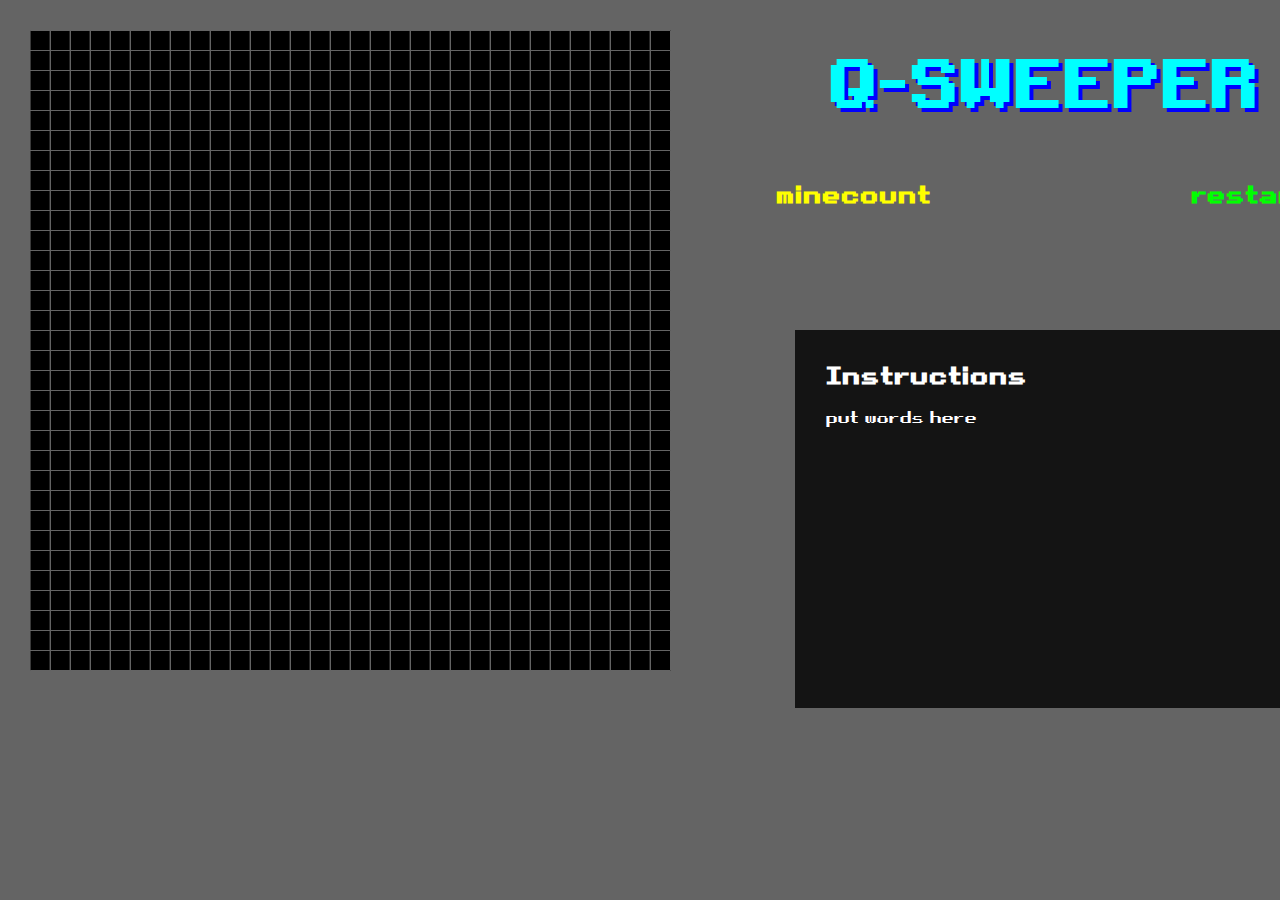
==== index.html @ ca7f30e7 "Merge branch 'main' of https://github.com/pandahya/qjam-entangled" ====
<!DOCTYPE html><html><head>
  <script src="p5.min.js"></script>
  <script src="p5.dom.min.js"></script>
  <script src="p5.sound.min.js"></script>
  <link rel="stylesheet" type="text/css" href="style.css">
  <meta charset="utf-8">
</head>

<body>
  <script src="sketch.js"></script>
  <script src="cell.js"></script>
  <script src="entangled.js"></script>

  <h1>Q-SWEEPER</h1>
  <div id='submenu'>
    <h2 id='minecount'>minecount</h2>
    <h2 id='restart'>restart</h2>
  </div>
  <div id='info-box'>
    <h2 id='info'>Instructions</h2>
    <p>
      put words here
    </p>
  </div>
    
  
</body></html>
---- style.css ----
@font-face {
  font-family: 'retro_gamingregular';
  src: url('assets/webfont-kit/retro_gaming-webfont.woff2') format('woff2'),
       url('assets/webfont-kit/retro_gaming-webfont.woff') format('woff');
  font-weight: normal;
  font-style: normal;

}
html, body {
  margin: 0;
  padding: 0;
  background: rgb(100,100,100);
  font-family: 'retro_gamingregular';
}
body{
  display: grid;
  grid: 0.3fr 0.3fr 1fr / 765px 552px;

}
h1{
  color: cyan;
  text-shadow: 4px 4px 0px blue;
  font-size: 4em;
  text-align: center;
  grid-column: 2 / 3;
  grid-row: 1 / 2;
}
h1:hover{
  color: blue;
  text-shadow: 4px 4px 0px cyan;
}
h2{
  grid-column: 2 / 3;
  grid-row: 2 / 3;
  margin: 10px;
}
p{
  color: white;
}
#defaultCanvas0 {
  display: block;
  margin: 30px;
  grid-column: 1 / 2;
  grid-row: 1 / 4;
}
#submenu{
  display: grid;
  grid: 0.4fr 1fr / 1fr 1fr;
}
#minecount{
  color: yellow;
  grid-column: 1 / 2;
  grid-row: 1 / 2;
}
#restart{
  color: rgb(0,255,0);
  text-align: right;
  grid-column: 2 / 3;
  grid-row: 1 / 2;
}
#info-box{
  background-color: rgb(20,20,20);
  margin: 30px;
  padding: 30px;
  grid-column: 2 / 3;
  grid-row: 3 / 4;
}
#info-box h2{
  margin: 0px;
}
#info{
  color:white;
}
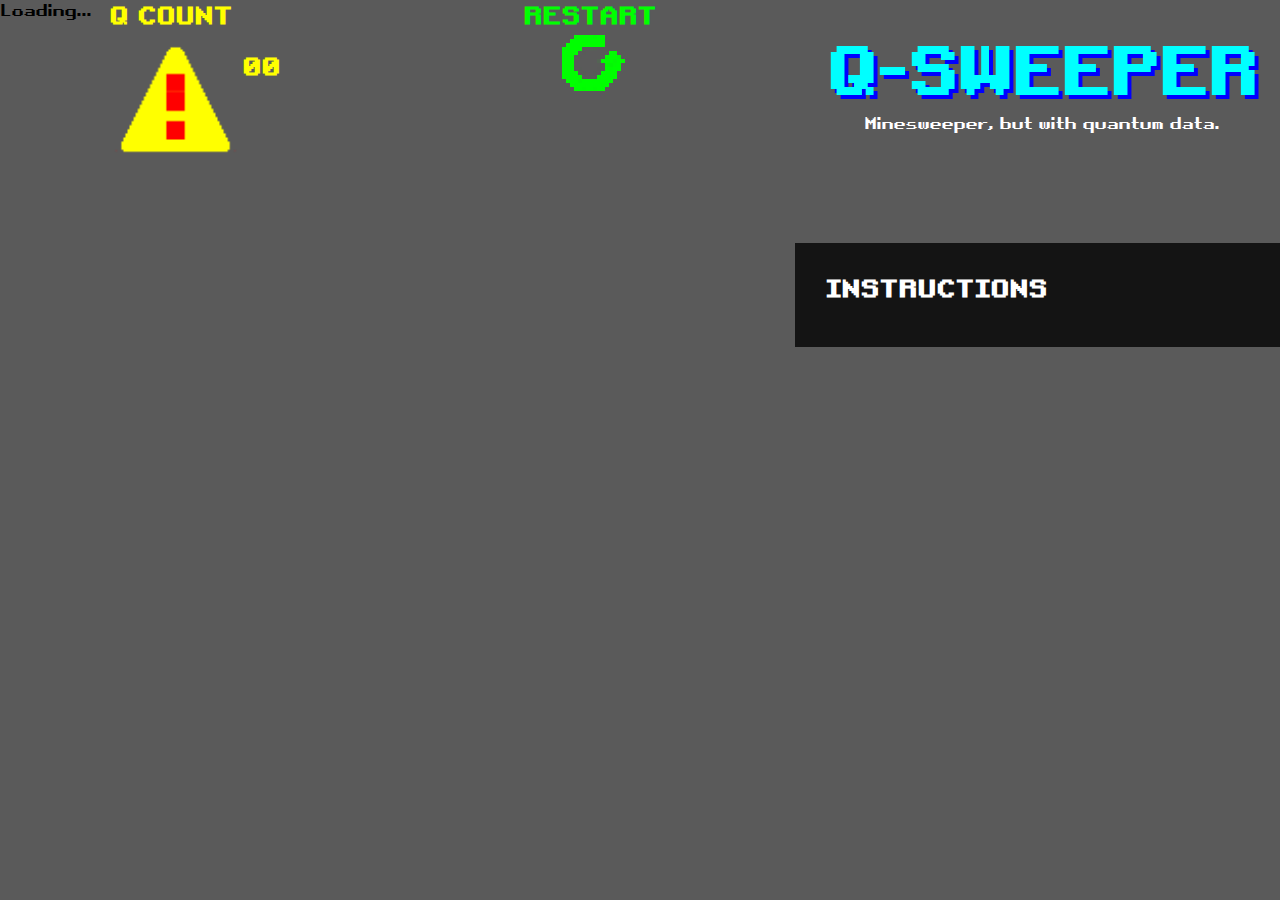
==== commit a81450c6: "Merge branch 'main' of https://github.com/pandahya/qjam-entangled" ====
--- a/index.html
+++ b/index.html
@@ -11,16 +11,24 @@
   <script src="cell.js"></script>
   <script src="entangled.js"></script>
 
-  <h1>Q-SWEEPER</h1>
+  <div id='title'>
+    <h1><a href='https://github.com/pandahya/qjam-entangled' target="_blank" rel="noopener noreferrer">Q-SWEEPER</a></h1>
+    <p>
+      Minesweeper, but with quantum data.
+    </p>
+  </div> 
   <div id='submenu'>
-    <h2 id='minecount'>minecount</h2>
-    <h2 id='restart'>restart</h2>
+    <h2 id='qcount'>Q COUNT</h2>
+    <div id='qcount-display'>
+      <img id='qcount-icon' src='assets/Q-Jam/mine_count.png' alt= "icon for the q count" title="q count icon"/>
+      <h2 id='qcount-num'>00</h2>
+    </div>
+    <h2 id='restart'>RESTART</h2>
+    <img id="restart-icon" src='assets/Q-Jam/restart_button.png'/>
   </div>
   <div id='info-box'>
-    <h2 id='info'>Instructions</h2>
-    <p>
-      put words here
-    </p>
+    <h2 id='info'>INSTRUCTIONS</h2>
+    
   </div>
     
   
--- a/style.css
+++ b/style.css
@@ -10,7 +10,7 @@
 html, body {
   margin: 0;
   padding: 0;
-  background: rgb(100,100,100);
+  background: rgb(90,90,90);
   font-family: 'retro_gamingregular';
 }
 body{
@@ -18,25 +18,23 @@
   grid: 0.3fr 0.3fr 1fr / 765px 552px;
 
 }
+
 h1{
-  color: cyan;
-  text-shadow: 4px 4px 0px blue;
   font-size: 4em;
-  text-align: center;
-  grid-column: 2 / 3;
-  grid-row: 1 / 2;
-}
-h1:hover{
-  color: blue;
-  text-shadow: 4px 4px 0px cyan;
-}
-h2{
-  grid-column: 2 / 3;
-  grid-row: 2 / 3;
-  margin: 10px;
+  margin: 0px;
 }
 p{
   color: white;
+}
+a:link,a:visited{
+  color: cyan;
+  text-shadow: 4px 4px 0px blue;
+  text-decoration: none;
+}
+a:hover{
+  color: blue;
+  text-shadow: 4px 4px 0px cyan;
+  text-decoration: none;
 }
 #defaultCanvas0 {
   display: block;
@@ -44,20 +42,46 @@
   grid-column: 1 / 2;
   grid-row: 1 / 4;
 }
+#title{
+  text-align: center;
+  grid-column: 2 / 3;
+  grid-row: 1 / 2;
+  padding: 30px;
+}
+#title p{
+  margin: 0px;
+}
 #submenu{
   display: grid;
-  grid: 0.4fr 1fr / 1fr 1fr;
+  grid: 0.2fr 1fr / 0.5fr 1fr 0.5fr 1fr 0.5fr;
 }
-#minecount{
+#qcount{
   color: yellow;
-  grid-column: 1 / 2;
+  margin:0px;
+  grid-column: 2 / 3;
   grid-row: 1 / 2;
+}
+#qcount-display{
+  display: flex;
+  justify-content: flex-start;
+  grid-column: 2 / 3;
+  grid-row: 2 / 3;
+}
+#qcount-display h2{
+  color: yellow;
 }
 #restart{
   color: rgb(0,255,0);
+  margin:0px;
   text-align: right;
-  grid-column: 2 / 3;
+  grid-column: 4 / 5;
   grid-row: 1 / 2;
+}
+#restart-icon{
+  grid-column: 4 / 5;
+  grid-row: 2 / 3;
+  margin-left: auto;
+  margin-right: 30px;
 }
 #info-box{
   background-color: rgb(20,20,20);
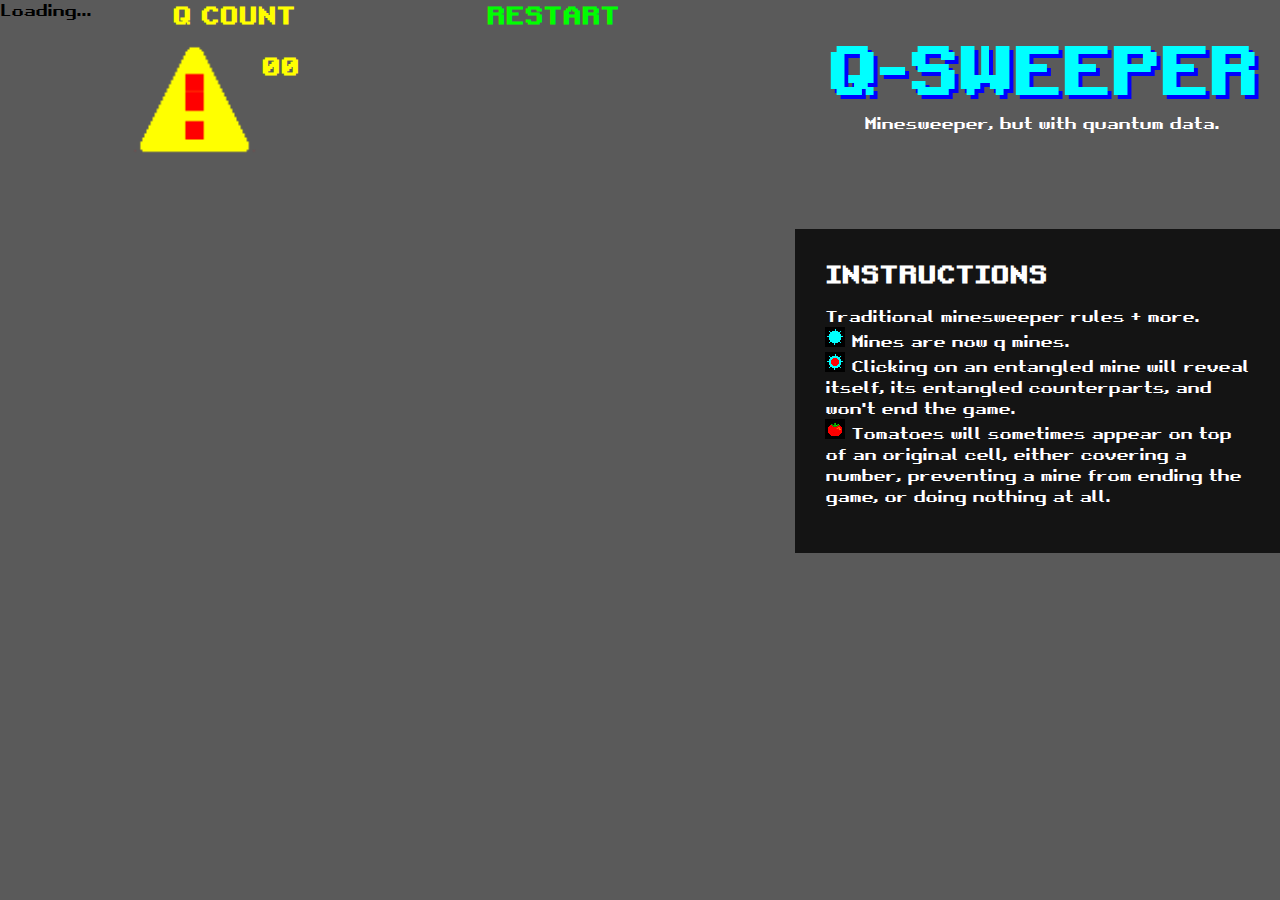
==== commit 2d752fbd: "html/css" ====
--- a/index.html
+++ b/index.html
@@ -24,10 +24,20 @@
       <h2 id='qcount-num'>00</h2>
     </div>
     <h2 id='restart'>RESTART</h2>
-    <img id="restart-icon" src='assets/Q-Jam/restart_button.png'/>
+    <div id="restart-icon" onlick="setup()"></div>
   </div>
   <div id='info-box'>
     <h2 id='info'>INSTRUCTIONS</h2>
+    <p>
+      Traditional minesweeper rules + more.
+      <br>
+      <img src='assets/Q-Jam/mine2.jpg' alt="mine icon" title="mine"/> Mines are now q mines.
+      <br>
+      <img src='assets/Q-Jam/entangle_mine2.jpg' alt="entangled mine icon" title="entangled mine"/> Clicking on an <span>entangled mine</span> will reveal itself, its entangled counterparts, and won't end the game.
+      <br>
+      <img src='assets/Q-Jam/tomato2.jpg' alt="tomato icon" title="tomato"/>
+      Tomatoes will sometimes appear on top of an original cell, either covering a number, preventing a mine from ending the game, or doing nothing at all.
+    </p>
     
   </div>
     
--- a/style.css
+++ b/style.css
@@ -53,10 +53,11 @@
 }
 #submenu{
   display: grid;
-  grid: 0.2fr 1fr / 0.5fr 1fr 0.5fr 1fr 0.5fr;
+  grid: 0.2fr 1fr / 0.6fr 1fr 0.5fr 1fr 0.5fr;
 }
 #qcount{
   color: yellow;
+  text-align: center;
   margin:0px;
   grid-column: 2 / 3;
   grid-row: 1 / 2;
@@ -73,15 +74,14 @@
 #restart{
   color: rgb(0,255,0);
   margin:0px;
-  text-align: right;
+  text-align: center;
   grid-column: 4 / 5;
   grid-row: 1 / 2;
 }
 #restart-icon{
   grid-column: 4 / 5;
   grid-row: 2 / 3;
-  margin-left: auto;
-  margin-right: 30px;
+  margin: auto;
 }
 #info-box{
   background-color: rgb(20,20,20);
@@ -93,6 +93,9 @@
 #info-box h2{
   margin: 0px;
 }
+#info-box img{
+  display: inline;
+}
 #info{
   color:white;
 }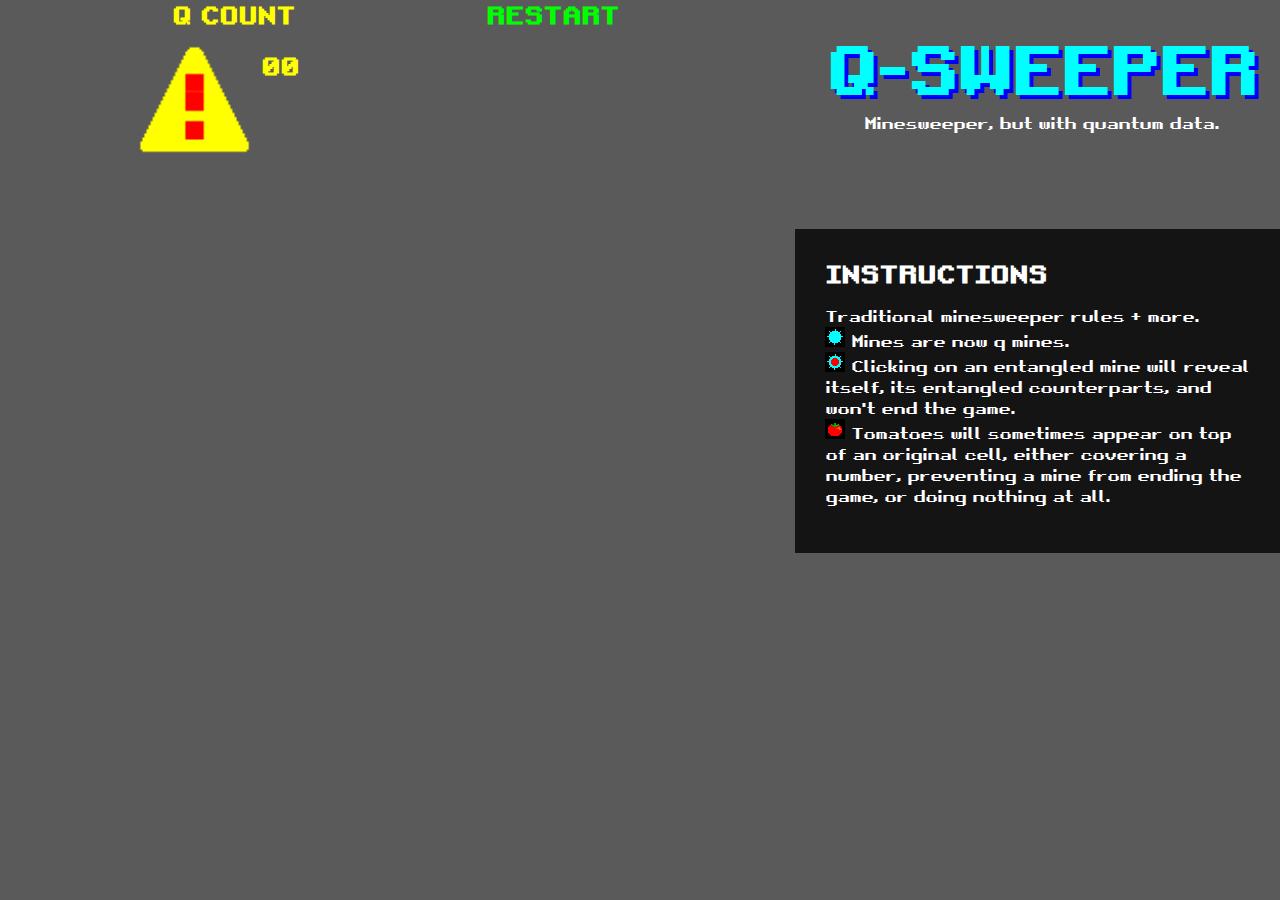
==== commit 3394e6b3: "Merge branch 'main' of https://github.com/pandahya/qjam-entangled" ====
--- a/index.html
+++ b/index.html
@@ -7,9 +7,11 @@
 </head>
 
 <body>
+  
   <script src="sketch.js"></script>
   <script src="cell.js"></script>
   <script src="entangled.js"></script>
+  
 
   <div id='title'>
     <h1><a href='https://github.com/pandahya/qjam-entangled' target="_blank" rel="noopener noreferrer">Q-SWEEPER</a></h1>
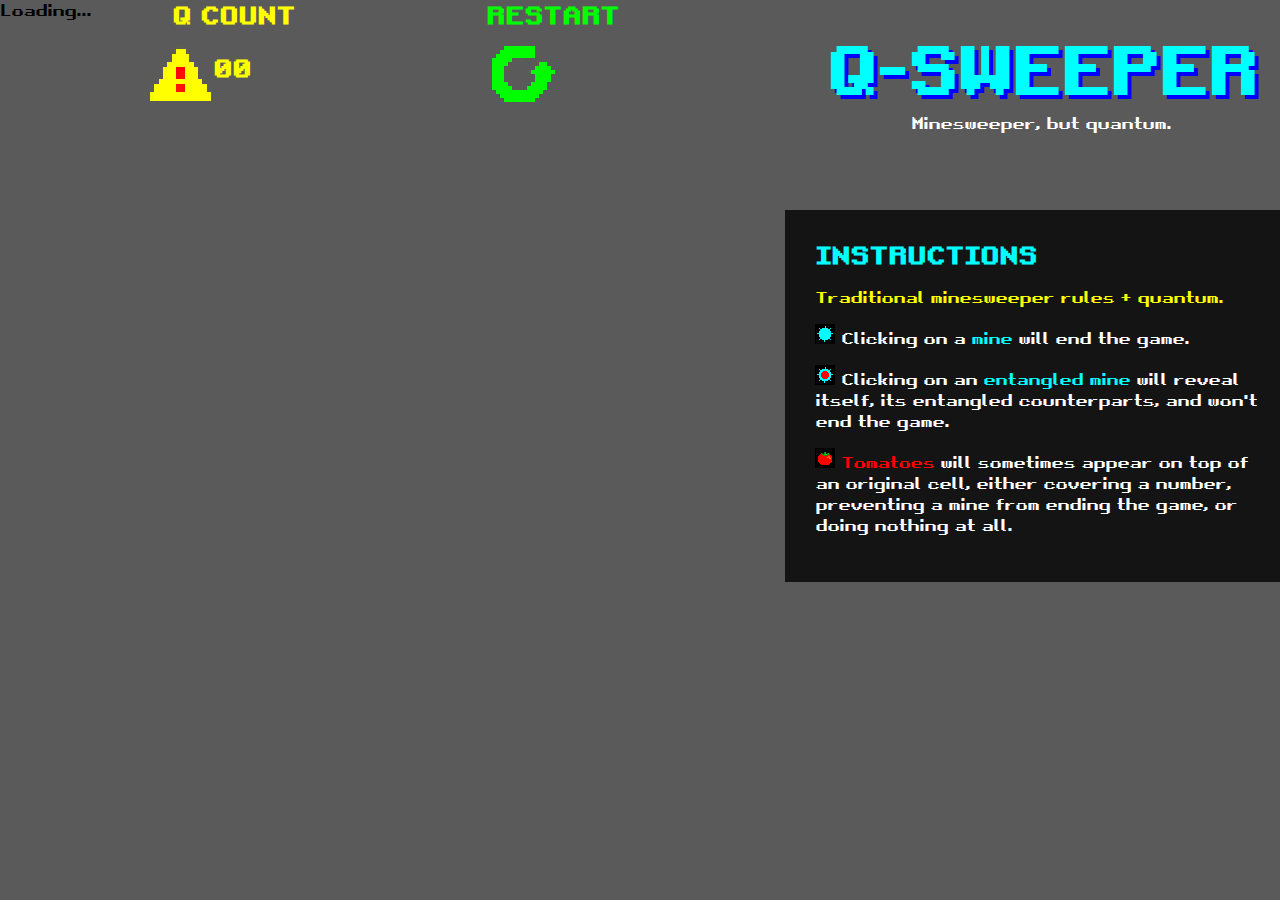
==== commit abda1500: "Merge branch 'main' of https://github.com/pandahya/qjam-entangled" ====
--- a/index.html
+++ b/index.html
@@ -16,29 +16,36 @@
   <div id='title'>
     <h1><a href='https://github.com/pandahya/qjam-entangled' target="_blank" rel="noopener noreferrer">Q-SWEEPER</a></h1>
     <p>
-      Minesweeper, but with quantum data.
+      Minesweeper, but quantum.
     </p>
   </div> 
   <div id='submenu'>
     <h2 id='qcount'>Q COUNT</h2>
     <div id='qcount-display'>
-      <img id='qcount-icon' src='assets/Q-Jam/mine_count.png' alt= "icon for the q count" title="q count icon"/>
+      <img id='qcount-icon' src='assets/Q-Jam/mine_count2.png' alt= "icon for the q count" title="q count icon"/>
       <h2 id='qcount-num'>00</h2>
     </div>
     <h2 id='restart'>RESTART</h2>
-    <div id="restart-icon" onlick="setup()"></div>
+    <div id="restart-icon" onlick="restart()"></div>
+    <script>
+    function restart(){
+      console.log('hi');
+    }</script>
   </div>
   <div id='info-box'>
     <h2 id='info'>INSTRUCTIONS</h2>
-    <p>
-      Traditional minesweeper rules + more.
-      <br>
-      <img src='assets/Q-Jam/mine2.jpg' alt="mine icon" title="mine"/> Mines are now q mines.
-      <br>
+    <p id="info-0">
+      Traditional minesweeper rules + quantum.
+    </p>
+    <p id="info-1">
+      <img src='assets/Q-Jam/mine2.jpg' alt="mine icon" title="mine"/> Clicking on a <span>mine</span> will end the game.
+    </p>
+    <p id="info-2">
       <img src='assets/Q-Jam/entangle_mine2.jpg' alt="entangled mine icon" title="entangled mine"/> Clicking on an <span>entangled mine</span> will reveal itself, its entangled counterparts, and won't end the game.
-      <br>
+    </p>
+    <p id="info-3">
       <img src='assets/Q-Jam/tomato2.jpg' alt="tomato icon" title="tomato"/>
-      Tomatoes will sometimes appear on top of an original cell, either covering a number, preventing a mine from ending the game, or doing nothing at all.
+      <span>Tomatoes</span> will sometimes appear on top of an original cell, either covering a number, preventing a mine from ending the game, or doing nothing at all.
     </p>
     
   </div>
--- a/style.css
+++ b/style.css
@@ -12,13 +12,12 @@
   padding: 0;
   background: rgb(90,90,90);
   font-family: 'retro_gamingregular';
+  overflow:hidden;
 }
 body{
   display: grid;
-  grid: 0.3fr 0.3fr 1fr / 765px 552px;
-
+  grid: 0.3fr 0.25fr 0.8fr / 765px 552px;
 }
-
 h1{
   font-size: 4em;
   margin: 0px;
@@ -53,7 +52,7 @@
 }
 #submenu{
   display: grid;
-  grid: 0.2fr 1fr / 0.6fr 1fr 0.5fr 1fr 0.5fr;
+  grid: 0.2fr 0.5fr / 0.6fr 1fr 0.5fr 1fr 0.5fr;
 }
 #qcount{
   color: yellow;
@@ -71,6 +70,12 @@
 #qcount-display h2{
   color: yellow;
 }
+#qcount-icon{
+  display: inline;
+  width:65px;
+  height: 65px;
+  padding: 10px 0px 0px 20px;
+}
 #restart{
   color: rgb(0,255,0);
   margin:0px;
@@ -79,13 +84,16 @@
   grid-row: 1 / 2;
 }
 #restart-icon{
+  background:url("assets/Q-Jam/restart_button.png") no-repeat 45px 9px;
   grid-column: 4 / 5;
   grid-row: 2 / 3;
-  margin: auto;
+}
+#restart-icon:active{
+  background:url("assets/Q-Jam/restart_button_rotated.png") no-repeat 41px 5px;
 }
 #info-box{
   background-color: rgb(20,20,20);
-  margin: 30px;
+  margin: 20px;
   padding: 30px;
   grid-column: 2 / 3;
   grid-row: 3 / 4;
@@ -97,5 +105,17 @@
   display: inline;
 }
 #info{
-  color:white;
+  color:cyan;
+}
+#info-0{
+  color: yellow;
+}
+#info-1 span{
+  color: cyan;
+}
+#info-2 span{
+  color: cyan;
+}
+#info-3 span{
+  color: red;
 }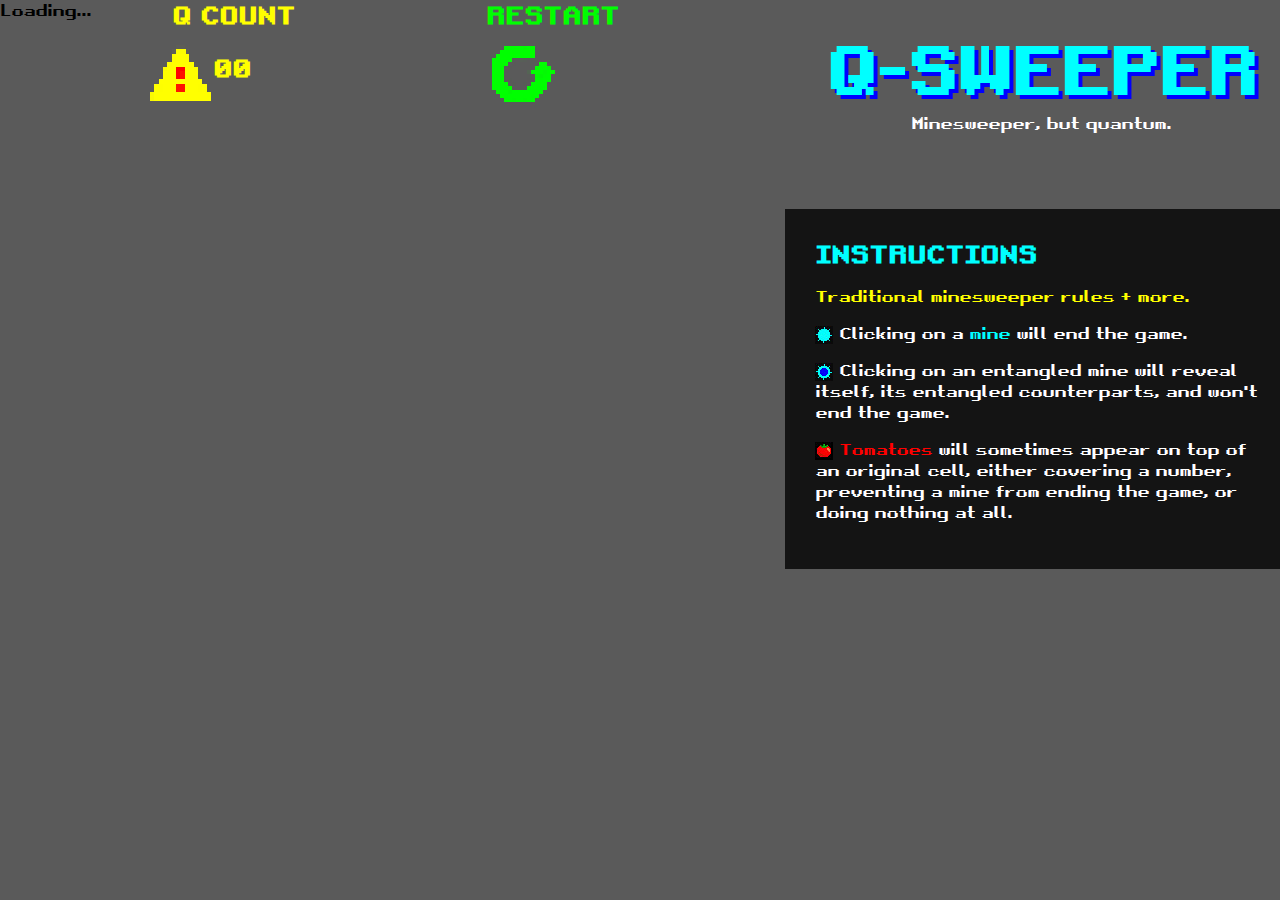
==== commit 6a0c96fb: "sounds added" ====
--- a/index.html
+++ b/index.html
@@ -7,7 +7,7 @@
 </head>
 
 <body>
-  
+  <!-- <script src="path/to/p5.sound.js"></script> -->
   <script src="sketch.js"></script>
   <script src="cell.js"></script>
   <script src="entangled.js"></script>
@@ -26,16 +26,12 @@
       <h2 id='qcount-num'>00</h2>
     </div>
     <h2 id='restart'>RESTART</h2>
-    <div id="restart-icon" onlick="restart()"></div>
-    <script>
-    function restart(){
-      console.log('hi');
-    }</script>
+    <div id="restart-icon" onlick="setup()"></div>
   </div>
   <div id='info-box'>
     <h2 id='info'>INSTRUCTIONS</h2>
     <p id="info-0">
-      Traditional minesweeper rules + quantum.
+      Traditional minesweeper rules + more.
     </p>
     <p id="info-1">
       <img src='assets/Q-Jam/mine2.jpg' alt="mine icon" title="mine"/> Clicking on a <span>mine</span> will end the game.
--- a/style.css
+++ b/style.css
@@ -1,36 +1,36 @@
-
 @font-face {
-  font-family: 'retro_gamingregular';
-  src: url('assets/webfont-kit/retro_gaming-webfont.woff2') format('woff2'),
-       url('assets/webfont-kit/retro_gaming-webfont.woff') format('woff');
+  font-family: "retro_gamingregular";
+  src: url("assets/webfont-kit/retro_gaming-webfont.woff2") format("woff2"),
+    url("assets/webfont-kit/retro_gaming-webfont.woff") format("woff");
   font-weight: normal;
   font-style: normal;
-
 }
-html, body {
+html,
+body {
   margin: 0;
   padding: 0;
-  background: rgb(90,90,90);
-  font-family: 'retro_gamingregular';
-  overflow:hidden;
+  background: rgb(90, 90, 90);
+  font-family: "retro_gamingregular";
+  overflow: hidden;
 }
-body{
+body {
   display: grid;
   grid: 0.3fr 0.25fr 0.8fr / 765px 552px;
 }
-h1{
+h1 {
   font-size: 4em;
   margin: 0px;
 }
-p{
+p {
   color: white;
 }
-a:link,a:visited{
+a:link,
+a:visited {
   color: cyan;
   text-shadow: 4px 4px 0px blue;
   text-decoration: none;
 }
-a:hover{
+a:hover {
   color: blue;
   text-shadow: 4px 4px 0px cyan;
   text-decoration: none;
@@ -41,81 +41,120 @@
   grid-column: 1 / 2;
   grid-row: 1 / 4;
 }
-#title{
+#title {
   text-align: center;
   grid-column: 2 / 3;
   grid-row: 1 / 2;
   padding: 30px;
 }
-#title p{
+#title p {
   margin: 0px;
 }
-#submenu{
+#submenu {
   display: grid;
   grid: 0.2fr 0.5fr / 0.6fr 1fr 0.5fr 1fr 0.5fr;
 }
-#qcount{
+#qcount {
   color: yellow;
   text-align: center;
-  margin:0px;
+  margin: 0px;
   grid-column: 2 / 3;
   grid-row: 1 / 2;
 }
-#qcount-display{
+#qcount-display {
   display: flex;
   justify-content: flex-start;
   grid-column: 2 / 3;
   grid-row: 2 / 3;
 }
-#qcount-display h2{
+#qcount-display h2 {
   color: yellow;
 }
-#qcount-icon{
+#qcount-icon {
   display: inline;
-  width:65px;
+  width: 65px;
   height: 65px;
   padding: 10px 0px 0px 20px;
 }
-#restart{
-  color: rgb(0,255,0);
-  margin:0px;
+#restart {
+  color: rgb(0, 255, 0);
+  margin: 0px;
   text-align: center;
   grid-column: 4 / 5;
   grid-row: 1 / 2;
 }
-#restart-icon{
-  background:url("assets/Q-Jam/restart_button.png") no-repeat 45px 9px;
+#restart-icon {
+  background: url("assets/Q-Jam/restart_button.png") no-repeat 45px 9px;
   grid-column: 4 / 5;
   grid-row: 2 / 3;
 }
-#restart-icon:active{
-  background:url("assets/Q-Jam/restart_button_rotated.png") no-repeat 41px 5px;
+#restart-icon:active {
+  background: url("assets/Q-Jam/restart_button_rotated.png") no-repeat 41px 5px;
 }
-#info-box{
-  background-color: rgb(20,20,20);
+#info-box {
+  background-color: rgb(20, 20, 20);
   margin: 20px;
   padding: 30px;
   grid-column: 2 / 3;
   grid-row: 3 / 4;
 }
-#info-box h2{
+#info-box h2 {
   margin: 0px;
 }
-#info-box img{
+#info-box img {
   display: inline;
+  vertical-align: text-bottom;
 }
-#info{
-  color:cyan;
+#info {
+  color: cyan;
 }
-#info-0{
+#info-0 {
   color: yellow;
 }
-#info-1 span{
+#info-0 span {
+  animation-name: quantCol;
+  animation-duration: 4s;
+  animation-iteration-count: infinite;
+}
+#info-1 span {
   color: cyan;
 }
-#info-2 span{
-  color: cyan;
+#info-2 span {
+  animation-name: altCol;
+  animation-duration: 4s;
+  animation-iteration-count: infinite;
 }
-#info-3 span{
+#info-3 span {
   color: red;
-}+}
+@keyframes altCol {
+  0% {
+    color: red;
+  }
+  50% {
+    color: cyan;
+  }
+  100% {
+    color: red;
+  }
+}
+@keyframes quantCol {
+  0% {
+    color: red;
+  }
+  20% {
+    color: orange;
+  }
+  40% {
+    color: lightgreen;
+  }
+  60% {
+    color: cyan;
+  }
+  80% {
+    color: blue;
+  }
+  100% {
+    color: violet;
+  }
+}
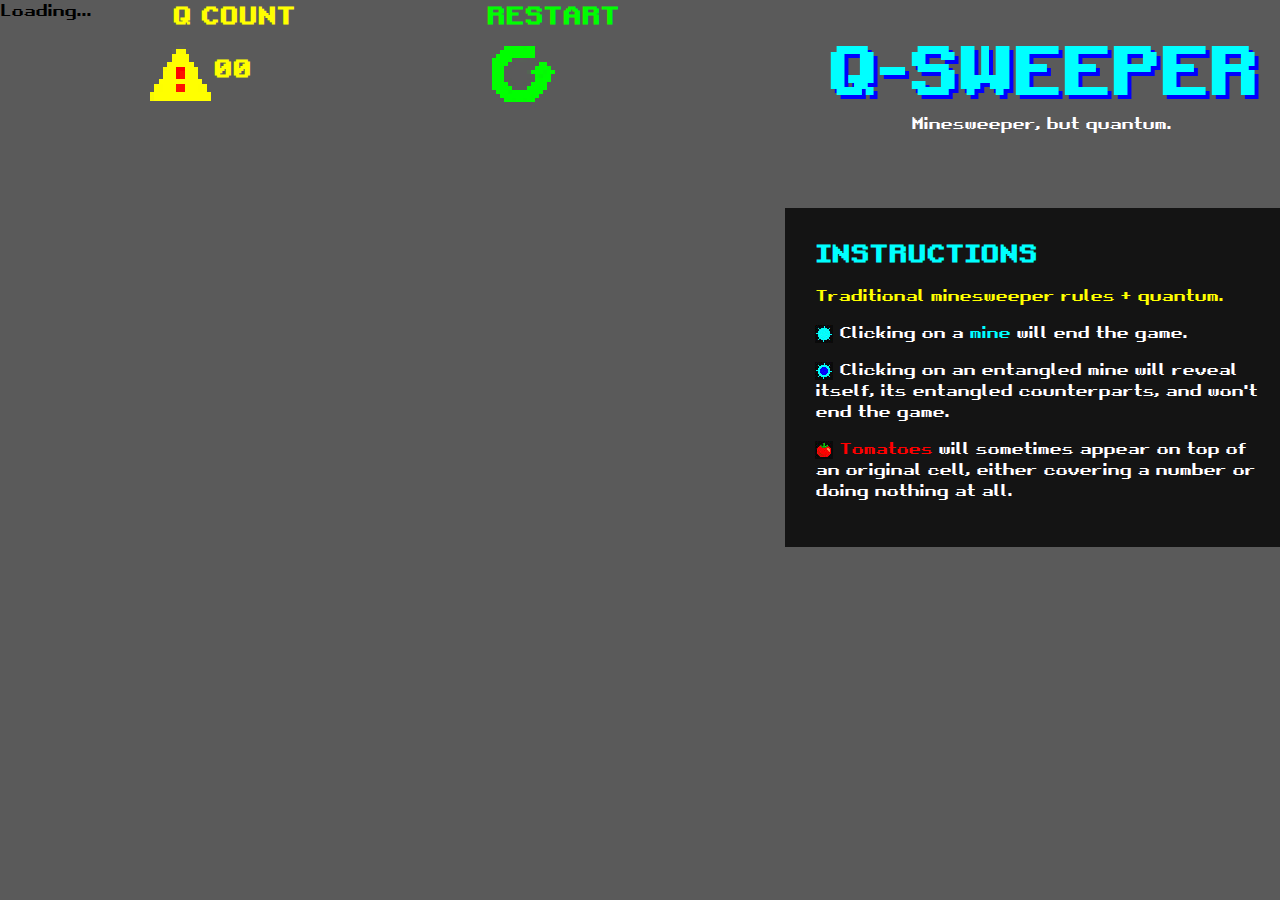
==== commit 3fc6b828: "update text" ====
--- a/index.html
+++ b/index.html
@@ -26,13 +26,16 @@
       <h2 id='qcount-num'>00</h2>
     </div>
     <h2 id='restart'>RESTART</h2>
-    <div id="restart-icon" onlick="setup()"></div>
+    <div id="restart-icon" onclick="location.reload(true)"></div>
+    <script>
+    function restart(){
+      console.log('hi');
+    }</script>
   </div>
   <div id='info-box'>
     <h2 id='info'>INSTRUCTIONS</h2>
     <p id="info-0">
-      Traditional minesweeper rules + more.
-    </p>
+      Traditional minesweeper rules + <span>quantum</span>.</p>
     <p id="info-1">
       <img src='assets/Q-Jam/mine2.jpg' alt="mine icon" title="mine"/> Clicking on a <span>mine</span> will end the game.
     </p>
@@ -41,7 +44,7 @@
     </p>
     <p id="info-3">
       <img src='assets/Q-Jam/tomato2.jpg' alt="tomato icon" title="tomato"/>
-      <span>Tomatoes</span> will sometimes appear on top of an original cell, either covering a number, preventing a mine from ending the game, or doing nothing at all.
+      <span>Tomatoes</span> will sometimes appear on top of an original cell, either covering a number or doing nothing at all.
     </p>
     
   </div>
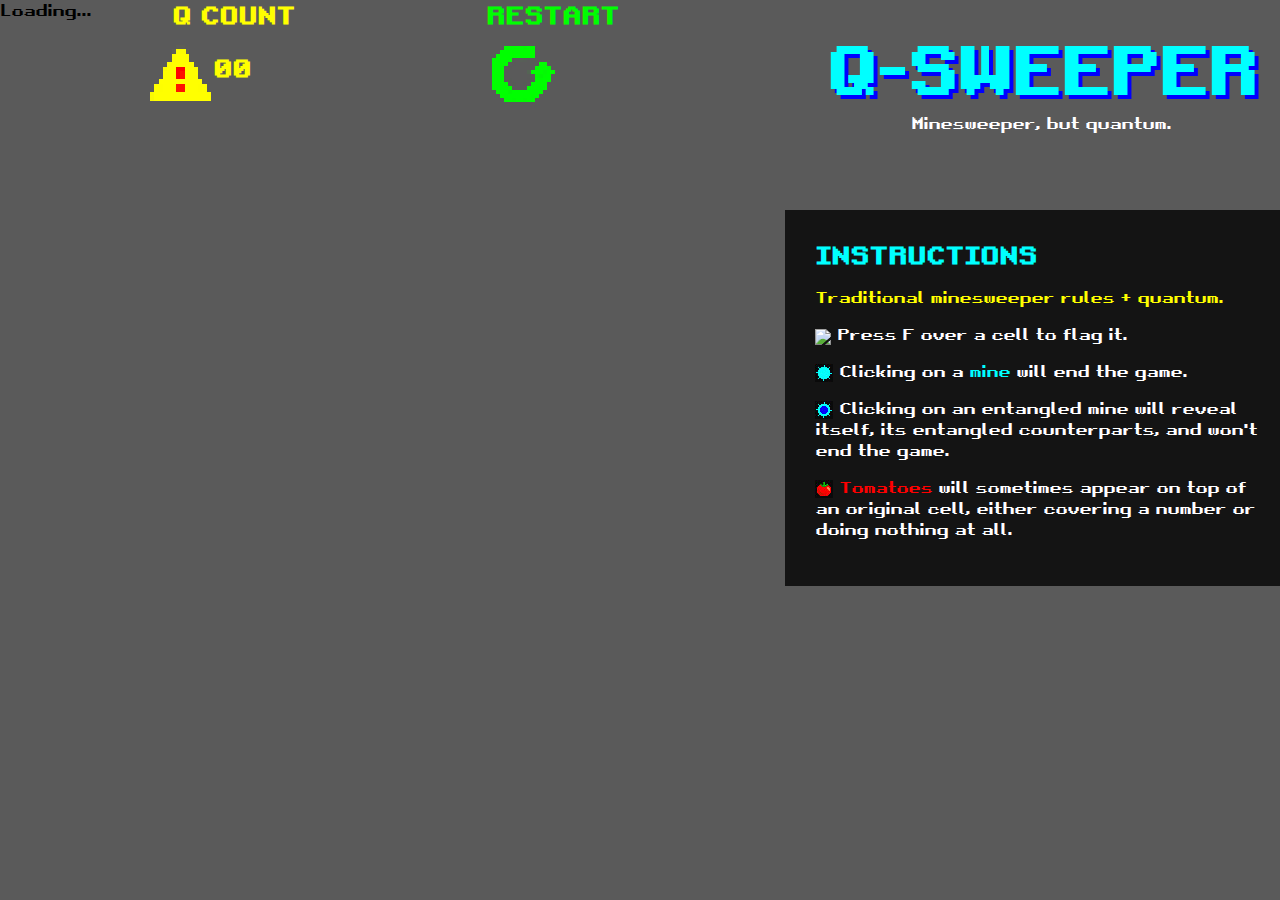
==== commit 91629fe4: "update title and icon" ====
--- a/index.html
+++ b/index.html
@@ -1,4 +1,6 @@
 <!DOCTYPE html><html><head>
+  <title>Q-Sweeper | Quantum Minesweeper</title>
+  <link rel="icon" href="assets/Q-Jam/entangle_mine2.jpg" type="image/x-icon">
   <script src="p5.min.js"></script>
   <script src="p5.dom.min.js"></script>
   <script src="p5.sound.min.js"></script>
@@ -14,7 +16,7 @@
   
 
   <div id='title'>
-    <h1><a href='https://github.com/pandahya/qjam-entangled' target="_blank" rel="noopener noreferrer">Q-SWEEPER</a></h1>
+    <h1><a href='https://github.com/studio-degen/q-sweeper' target="_blank" rel="noopener noreferrer">Q-SWEEPER</a></h1>
     <p>
       Minesweeper, but quantum.
     </p>
@@ -36,6 +38,10 @@
     <h2 id='info'>INSTRUCTIONS</h2>
     <p id="info-0">
       Traditional minesweeper rules + <span>quantum</span>.</p>
+      <p id="info-f">
+        <img src="assets/Q-Jam/flag.png"/>
+        Press <span>F</span> over a cell to flag it.
+      </p>
     <p id="info-1">
       <img src='assets/Q-Jam/mine2.jpg' alt="mine icon" title="mine"/> Clicking on a <span>mine</span> will end the game.
     </p>
@@ -50,4 +56,4 @@
   </div>
     
   
-</body></html>+</body></html>
